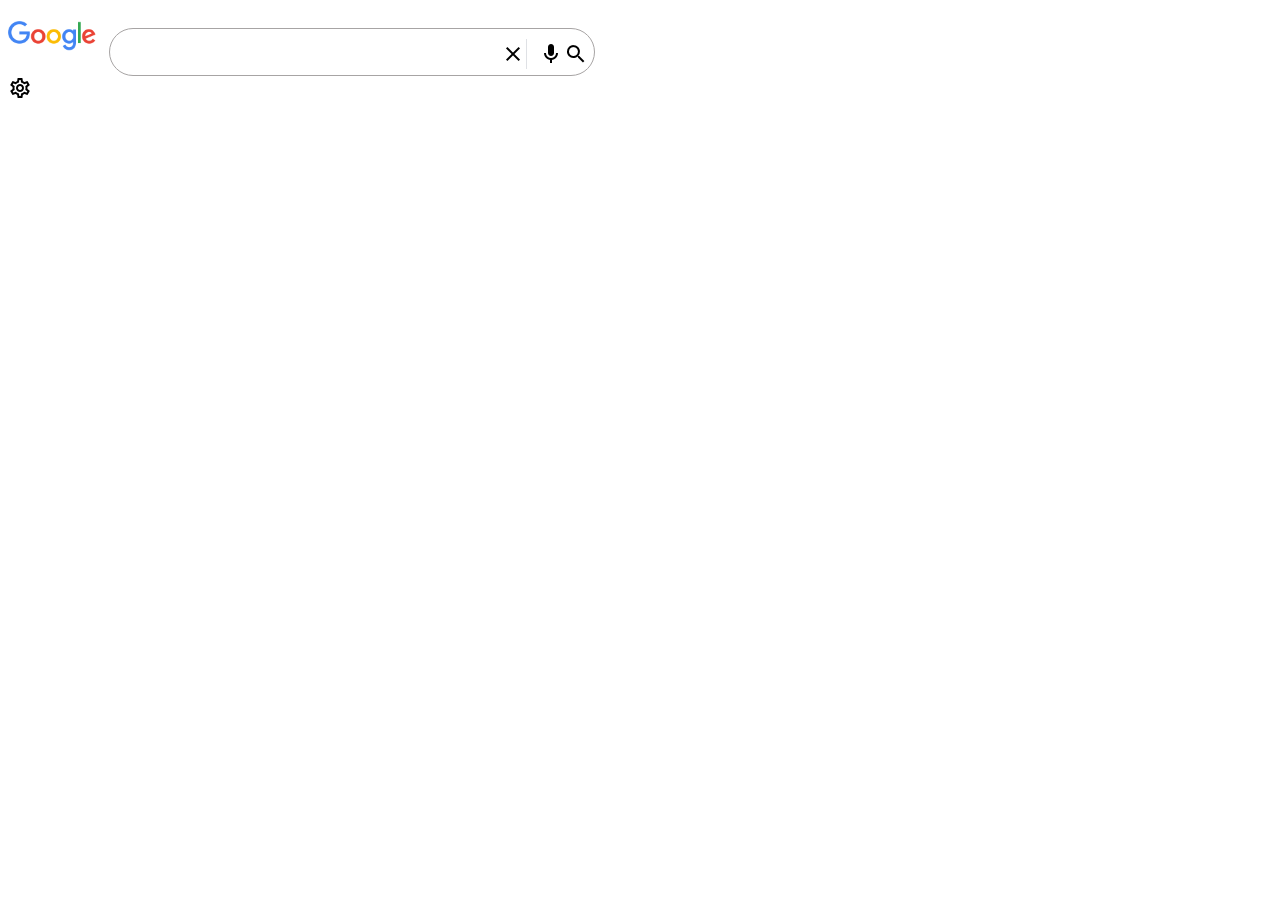
==== search-results.html @ edabccea "add logo and search bar to search-results.html" ====
<!DOCTYPE html>
<html lang="en">
    <head>
        <title>build this webpage</title>
        <link rel="stylesheet" href="search-results.css">
    </head>

    <body>
        <div class="logo-and-search">
            <img class="google-logo" src="google_logo.png" alt="google-logo">
            <form>
                <input type="text" id="search-bar">
                <img id="search-icon" src="/search-icon/1x/outline_search_black_24dp.png" alt="search-icon">
                <img id="mic-icon" src="/mic-icon/1x/outline_mic_black_24dp.png" alt="mic-icon">
                <img id=cross-icon src="close-icon/1x/close-icon.png" alt="close-icon">
                <div class="verticle-line"></div>
            </form>

            <div class="top-right-nav">
                <div class="settings">
                    <a href="#">
                        <img src="/settings-icon/1x/settings-icon.png" alt="settings-icon">
                    </a>
                </div>
            </div>
        </div>

        
    </body>
</html>
---- search-results.css ----
.google-logo {
    float: left;
    width: 7%;
    margin-top: 1%;
    margin-right: 1%;
}

#search-bar {
    display: inline-block;
    justify-content: center;
    margin: 20px auto;
    margin-bottom: 0px;
    height: 44px;
    width: 38%;
    border-radius: 24px;
    border-width: 1px;
    border: solid 1px rgb(167, 164, 164);
    text-indent: 8%;

}

#cross-icon {
    position: absolute;
    left: 39%;
    top: 35%;

}

#search-icon {
    position: absolute;
    top: 35%;
    left: 44%;
}

#mic-icon {
    position: absolute;
    top: 35%;
    left: 42%;
}

.verticle-line {
    position: absolute;
    height: 30px;
    border-left: solid 1px #dfe1e5;
    left: 41%;
    top: 32%;
}

.logo-and-search {
    position: relative;
}
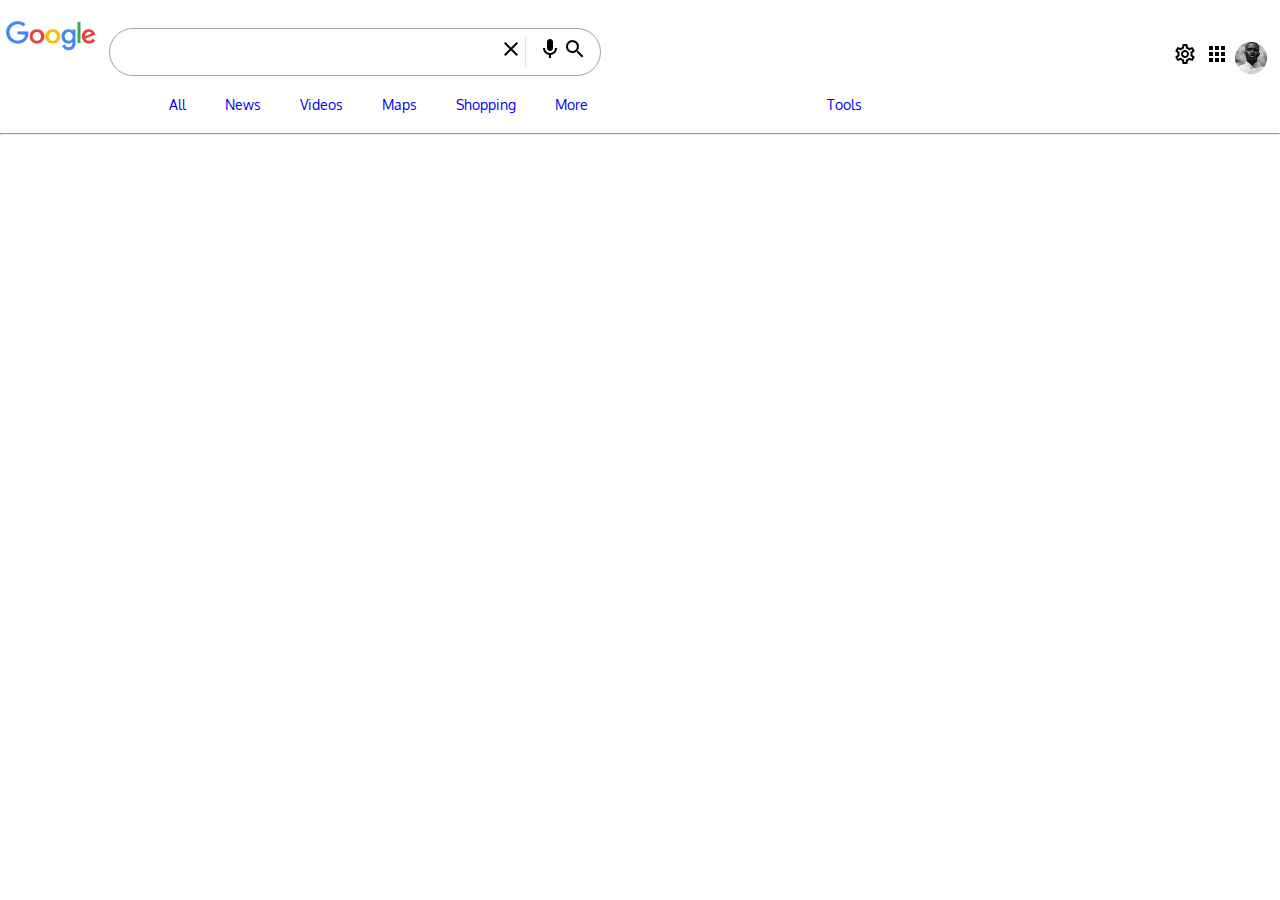
==== commit 6cb7aec7: "add search bar and main nav" ====
--- a/search-results.html
+++ b/search-results.html
@@ -3,10 +3,13 @@
     <head>
         <title>build this webpage</title>
         <link rel="stylesheet" href="search-results.css">
+        <link rel="preconnect" href="https://fonts.googleapis.com">
+        <link rel="preconnect" href="https://fonts.gstatic.com" crossorigin>
+        <link href="https://fonts.googleapis.com/css2?family=Oxygen:wght@300&display=swap" rel="stylesheet">
     </head>
 
     <body>
-        <div class="logo-and-search">
+        <div class="top-nav">
             <img class="google-logo" src="google_logo.png" alt="google-logo">
             <form>
                 <input type="text" id="search-bar">
@@ -16,15 +19,64 @@
                 <div class="verticle-line"></div>
             </form>
 
-            <div class="top-right-nav">
-                <div class="settings">
-                    <a href="#">
-                        <img src="/settings-icon/1x/settings-icon.png" alt="settings-icon">
-                    </a>
-                </div>
+            <div class="settings">
+                <a href="#">
+                    <img src="/settings-icon/1x/settings-icon.png" alt="settings-icon">
+                </a>
+            </div>
+
+            <div class="apps">
+                <a href="#">
+                    <img src="apps-icon/1x/outline_apps_black_24dp.png" alt="apps-icon">
+                </a>
+            </div>
+
+            <div class="pfp">
+                <a href="#">
+                    <img id="profile-pic" src="pfp.jpg" alt="profile-picture">
+                </a>
             </div>
         </div>
 
+        <div class="main-nav-bar">
+            
+            <div class="all main-link">
+                <a href="#">
+                    All
+                </a>
+            </div>
+            <div class="news main-link">
+                <a href="#">
+                    News
+                </a>
+            </div>
+            <div class="videos main-link">
+                <a href="#">
+                    Videos
+                </a>
+            </div>
+            <div class="maps main-link">
+                <a href="#">
+                    Maps
+                </a>
+            </div>
+            <div class="shopping main-link">
+                <a href="#">
+                    Shopping
+                </a>
+            </div>
+            <div class="more main-link">
+                <a href="#">
+                    More
+                </a>
+            </div>
+            <div class="tools main-link">
+                <a href="#">
+                    Tools
+                </a>
+            </div>
+        </div>
+        <hr class="top-nav-br">
         
     </body>
 </html>--- a/search-results.css
+++ b/search-results.css
@@ -1,8 +1,24 @@
+body {
+    margin-left: 0px;
+    margin-right: 0px;
+}
+
+a:link {
+    text-decoration: none;
+}
+
+a:visited {
+    text-decoration: none;
+    color: rgb(61, 61, 61);
+  } 
+        /* Top nav styles */
+
 .google-logo {
     float: left;
     width: 7%;
     margin-top: 1%;
     margin-right: 1%;
+    margin-left: 0.5%;
 }
 
 #search-bar {
@@ -22,19 +38,19 @@
 #cross-icon {
     position: absolute;
     left: 39%;
-    top: 35%;
+    top: 43%;
 
 }
 
 #search-icon {
     position: absolute;
-    top: 35%;
+    top: 43%;
     left: 44%;
 }
 
 #mic-icon {
     position: absolute;
-    top: 35%;
+    top: 43%;
     left: 42%;
 }
 
@@ -43,9 +59,86 @@
     height: 30px;
     border-left: solid 1px #dfe1e5;
     left: 41%;
-    top: 32%;
+    top: 43%;
 }
 
-.logo-and-search {
+.settings {
+    position: absolute;
+    right: 6.5%;
+    top: 50%;
+}
+
+.apps {
+    position: absolute;
+    right: 4%;
+    top: 50%;
+}
+
+#profile-pic {
+    border-radius: 50%;
+    position: absolute;
+    right: 1%;
+    top: 50%;
+}
+
+.top-nav {
     position: relative;
+}
+
+
+        /* Main nav styles */
+
+.main-nav-bar {
+    margin-top: 20px;
+    position: relative;
+    margin-left: 169px;
+    font-family: 'Oxygen', sans-serif;
+    font-size: 13.5px;
+}
+
+.all {
+    position: relative;
+    display: inline-block;
+    padding-right: 35px;
+}
+
+.news {
+    position: relative;
+    display: inline-block;
+    padding-right: 35px;
+}
+
+.videos {
+    position: relative;
+    display: inline-block;
+    padding-right: 35px;
+}
+
+.maps {
+    position: relative;
+    display: inline-block;
+    padding-right: 35px;
+}
+
+.shopping {
+    position: relative;
+    display: inline-block;
+    padding-right: 35px;
+}
+
+.more {
+    position: relative;
+    display: inline-block;
+    padding-right: 35px;
+}
+
+.tools {
+    position: relative;
+    display: inline-block;
+    padding-right: 35px;
+    padding-left: 200px;
+}
+
+.top-nav-br {
+    margin-top: 20px;
 }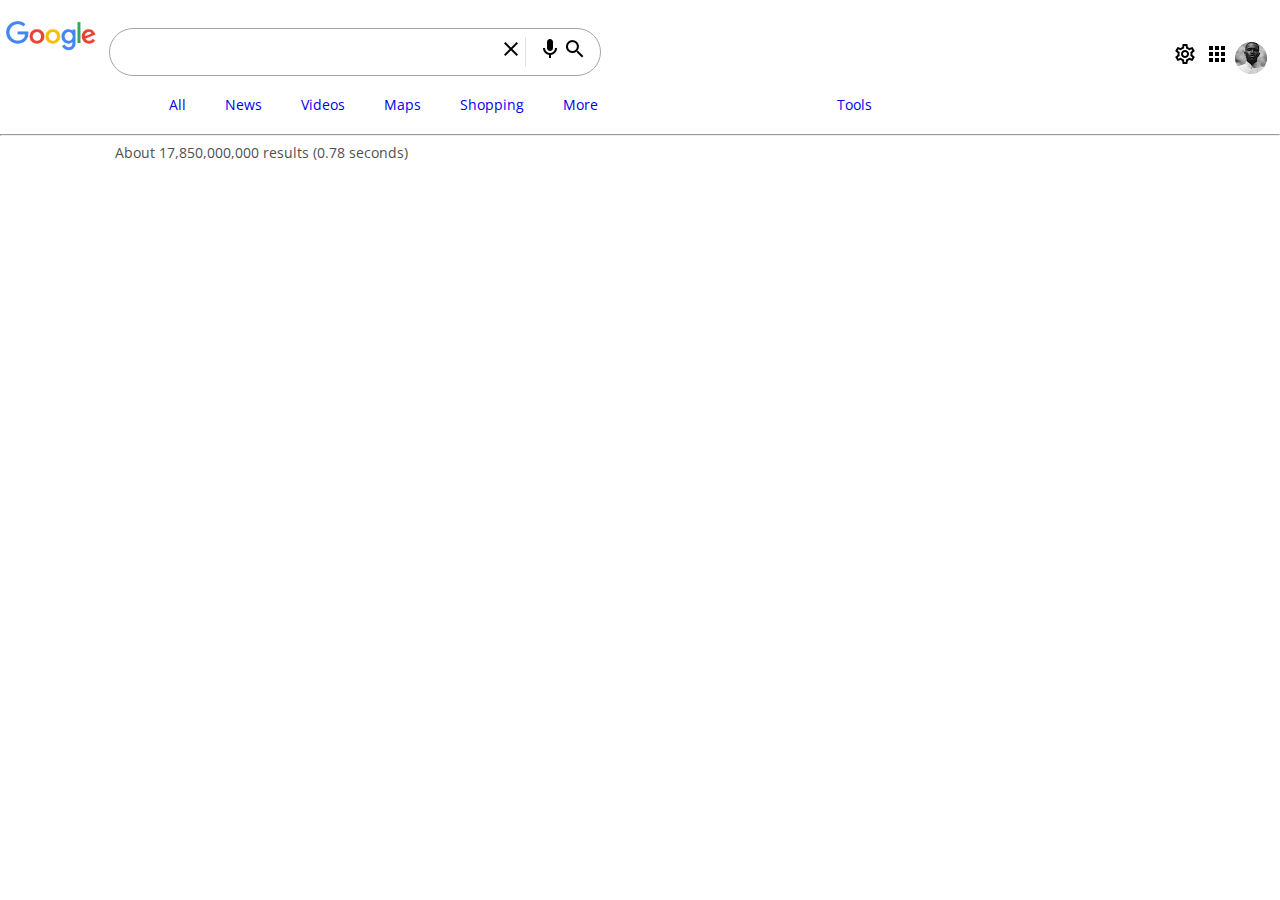
==== commit 115277df: "implement search result number" ====
--- a/search-results.html
+++ b/search-results.html
@@ -5,7 +5,7 @@
         <link rel="stylesheet" href="search-results.css">
         <link rel="preconnect" href="https://fonts.googleapis.com">
         <link rel="preconnect" href="https://fonts.gstatic.com" crossorigin>
-        <link href="https://fonts.googleapis.com/css2?family=Oxygen:wght@300&display=swap" rel="stylesheet">
+        <link href="https://fonts.googleapis.com/css2?family=Open+Sans:wght@300&display=swap" rel="stylesheet">
     </head>
 
     <body>
@@ -78,5 +78,10 @@
         </div>
         <hr class="top-nav-br">
         
+        <div class="amount-of-results">
+            About 17,850,000,000 results (0.78 seconds)
+        </div>
+
+        <!-- Might just to  -->
     </body>
 </html>--- a/search-results.css
+++ b/search-results.css
@@ -92,7 +92,7 @@
     margin-top: 20px;
     position: relative;
     margin-left: 169px;
-    font-family: 'Oxygen', sans-serif;
+    font-family: 'Open Sans', sans-serif;
     font-size: 13.5px;
 }
 
@@ -141,4 +141,11 @@
 
 .top-nav-br {
     margin-top: 20px;
+}
+
+.amount-of-results {
+    font-family: 'Open Sans', sans-serif;
+    font-size: 13.5px;
+    color:rgb(80, 80, 80);
+    margin-left: 9%;
 }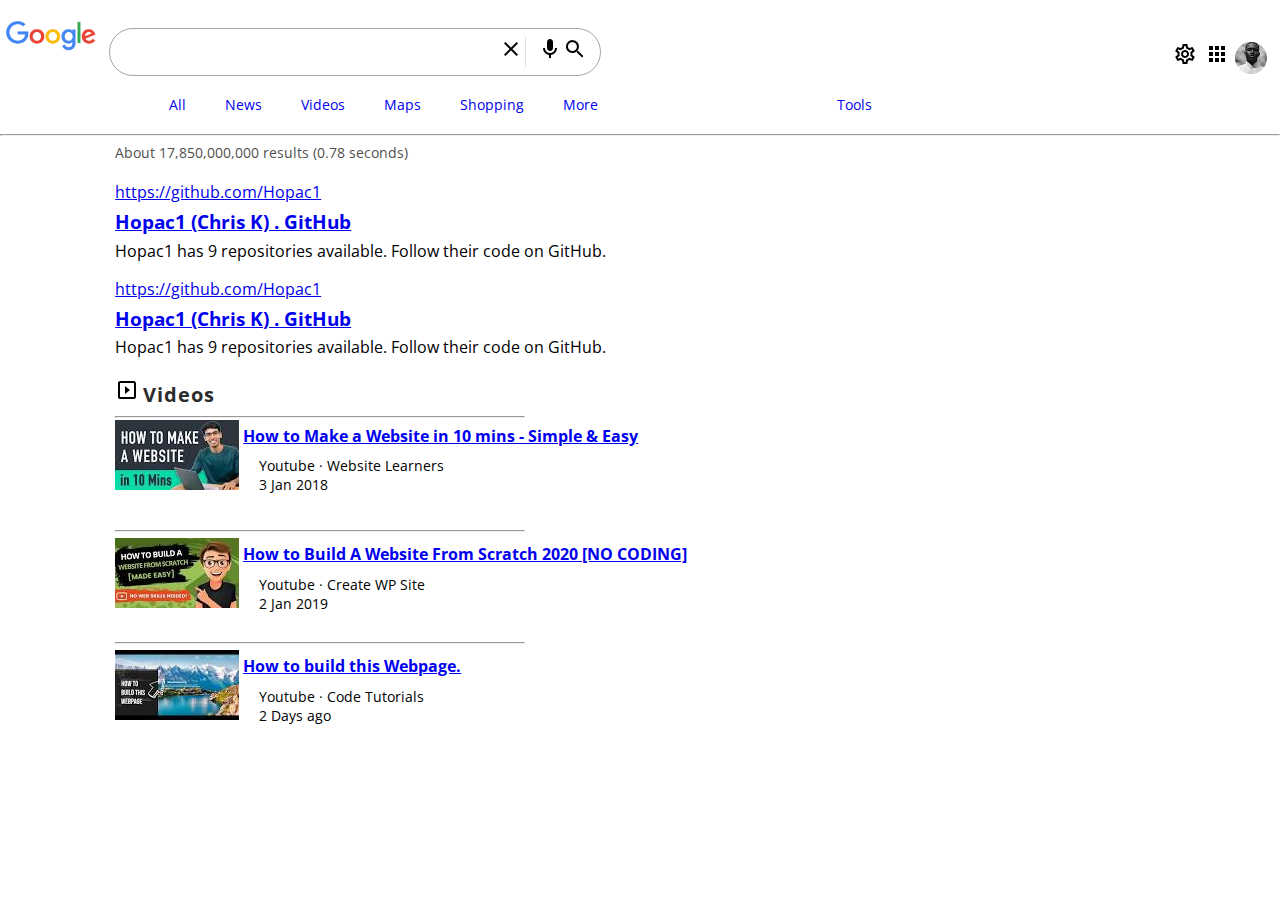
==== commit 649eb7b4: "add video results and images" ====
--- a/search-results.html
+++ b/search-results.html
@@ -82,6 +82,55 @@
             About 17,850,000,000 results (0.78 seconds)
         </div>
 
-        <!-- Might just to  -->
+        <div class="main-col">
+            <div class="results">
+                <div class="results-one">
+                    <div class="link-and-h3">
+                        <a class="link" href="#">https://github.com/Hopac1</a>
+                        <a class="site-h3" href="#"><h3>Hopac1 (Chris K) . GitHub</h3></a>
+                        <p>Hopac1 has 9 repositories available. Follow their code on GitHub.</p>
+                    </div>
+                </div>
+
+                <div class="results-two">
+                    <div class="link-and-h3">
+                        <a class="link" href="#">https://github.com/Hopac1</a>
+                        <a class="site-h3" href="#"><h3 class="site-h3">Hopac1 (Chris K) . GitHub</h3></a>
+                        <p>Hopac1 has 9 repositories available. Follow their code on GitHub.</p>
+                    </div>
+                </div>
+
+                <div class="videos-h2">
+                    <span>
+                    <img class="video-icon" src="slideshow-icon/1x/slideshow-icon.png" alt="video-icon">
+                    <h2> Videos</h2>
+                    </span>
+
+                    <hr class="short-hr short-hr-one">
+                    <div class="video-one">
+                        <img src="first-video-thumbnail.jpeg" alt="video-thumbnail">
+                        <span><h4><a href="#">How to Make a Website in 10 mins - Simple & Easy</a></h4></span>
+                        <br>
+                        <span class="video-info">Youtube · Website Learners <br> 3 Jan 2018</span>
+                    </div>
+
+                    <hr class="short-hr short-hr-two">
+                    <div class="video-two">
+                        <img src="second-video-thumbnail.jpeg" alt="video-thumbnail">
+                        <span><h4><a href="#">How to Build A Website From Scratch 2020 [NO CODING]</a></h4></span>
+                        <br>
+                        <span class="video-info">Youtube · Create WP Site <br> 2 Jan 2019</span>
+                    </div>
+
+                    <hr class="short-hr short-hr-three">
+                    <div class="video-three">
+                        <img src="third-video-thumbnail.jpeg" alt="video-thumbnail">
+                        <span><h4><a href="#">How to build this Webpage.</a></h4></span>
+                        <br>
+                        <span class="video-info">Youtube · Code Tutorials <br> 2 Days ago</span>
+                    </div>
+                </div>
+            </div>
+        </div>
     </body>
 </html>--- a/search-results.css
+++ b/search-results.css
@@ -1,16 +1,19 @@
 body {
     margin-left: 0px;
     margin-right: 0px;
-}
-
-a:link {
+    font-family: 'Open Sans', sans-serif;;
+}
+
+.main-nav-bar a:link {
     text-decoration: none;
 }
 
-a:visited {
+.main-nav-bar a:visited {
     text-decoration: none;
     color: rgb(61, 61, 61);
   } 
+
+
         /* Top nav styles */
 
 .google-logo {
@@ -148,4 +151,107 @@
     font-size: 13.5px;
     color:rgb(80, 80, 80);
     margin-left: 9%;
-}+    margin-bottom: 1.5%;
+}
+
+        /* Page results styles */
+
+h3 {
+    margin-top: 0.5%;
+    margin-bottom: 0.5%;
+}
+
+p {
+    margin-top: 0.5%;
+}
+
+h2 {
+
+    color: rgb(44, 44, 44);
+    letter-spacing: 1px;
+    margin-bottom: 0;
+    display: inline;
+    font-size: 20px;
+}
+
+h4 {
+    display: inline;
+    position: relative;
+    bottom: 3rem;
+}
+
+.main-col {
+    margin-left: 9%;
+}
+
+.people-also-search-for-box {
+    border: 1px solid rgb(167, 164, 164);
+    border-radius: 10px;
+    width: 35%;
+    height: 150px;
+}
+
+.people-also-search-for {
+    margin-left: 3%;
+    margin-top: 4%;
+}
+
+ul.a {
+    list-style-type: none;
+}
+
+.short-hr {
+    position: absolute;
+    width: 35%;
+}
+
+.videos-h2 {
+    margin-top: 20px;
+    position: relative;
+}
+
+.video-one {
+    margin-top: 1%;
+    position: absolute;
+    border-radius: 5px;
+}
+
+.video-two {
+    position: absolute;
+    top: 10rem;
+    border-radius: 5px;
+}
+
+.video-info {
+    font-size: 14px;
+    position: absolute;
+    left: 9rem;
+    bottom: 1%;
+}
+
+.short-hr-two {
+    top: 9rem;
+}
+
+.video-three {
+    position: absolute;
+    top: 17rem;
+}
+
+.short-hr-three {
+    top: 16rem;
+}
+/* 
+______________________________________
+|    <------NEEDS ADJUSTING--------->  |
+|______________________________________|
+
+.site-h3 a:link {
+    text-decoration: none;
+}
+
+
+.site-h3 a:hover {
+    text-decoration: underline;
+}  */
+
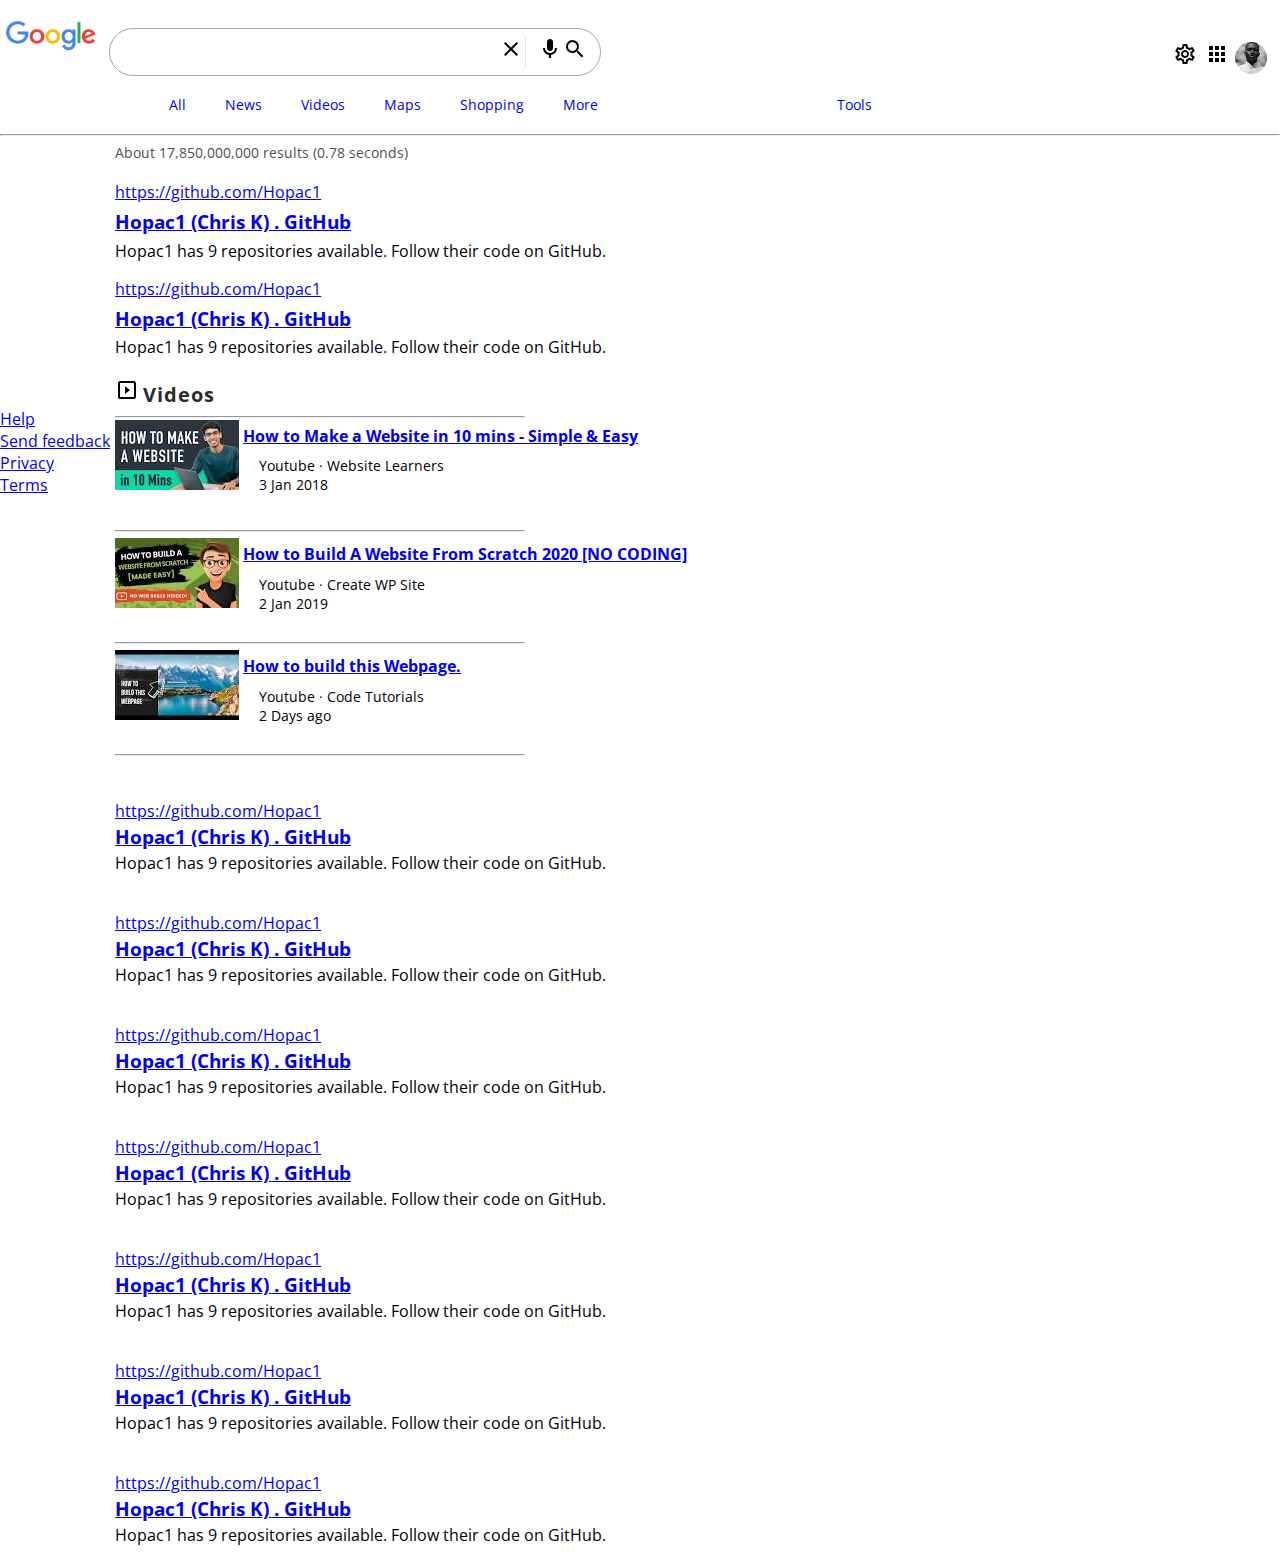
==== commit 01d6a4da: "add rest of search results" ====
--- a/search-results.html
+++ b/search-results.html
@@ -129,8 +129,85 @@
                         <br>
                         <span class="video-info">Youtube · Code Tutorials <br> 2 Days ago</span>
                     </div>
-                </div>
-            </div>
-        </div>
+                    <hr class="short-hr short-hr-four">
+
+                </div>
+            </div>
+            <div class="rest-of-results">
+
+                <div class="results-three">
+                    <div class="link-and-h3">
+                        <a class="link" href="#">https://github.com/Hopac1</a>
+                        <a class="site-h3" href="#"><h3 class="site-h3">Hopac1 (Chris K) . GitHub</h3></a>
+                        <p>Hopac1 has 9 repositories available. Follow their code on GitHub.</p>
+                    </div>
+                </div>
+
+                <div class="results-four">
+                    <div class="link-and-h3">
+                        <a class="link" href="#">https://github.com/Hopac1</a>
+                        <a class="site-h3" href="#"><h3 class="site-h3">Hopac1 (Chris K) . GitHub</h3></a>
+                        <p>Hopac1 has 9 repositories available. Follow their code on GitHub.</p>
+                    </div>
+                </div>
+
+                <div class="results-five">
+                    <div class="link-and-h3">
+                        <a class="link" href="#">https://github.com/Hopac1</a>
+                        <a class="site-h3" href="#"><h3 class="site-h3">Hopac1 (Chris K) . GitHub</h3></a>
+                        <p>Hopac1 has 9 repositories available. Follow their code on GitHub.</p>
+                    </div>
+                </div>
+
+                <div class="results-six">
+                    <div class="link-and-h3">
+                        <a class="link" href="#">https://github.com/Hopac1</a>
+                        <a class="site-h3" href="#"><h3 class="site-h3">Hopac1 (Chris K) . GitHub</h3></a>
+                        <p>Hopac1 has 9 repositories available. Follow their code on GitHub.</p>
+                    </div>
+                </div>
+
+                <div class="results-seven">
+                    <div class="link-and-h3">
+                        <a class="link" href="#">https://github.com/Hopac1</a>
+                        <a class="site-h3" href="#"><h3 class="site-h3">Hopac1 (Chris K) . GitHub</h3></a>
+                        <p>Hopac1 has 9 repositories available. Follow their code on GitHub.</p>
+                    </div>
+                </div>
+
+                <div class="results-eight">
+                    <div class="link-and-h3">
+                        <a class="link" href="#">https://github.com/Hopac1</a>
+                        <a class="site-h3" href="#"><h3 class="site-h3">Hopac1 (Chris K) . GitHub</h3></a>
+                        <p>Hopac1 has 9 repositories available. Follow their code on GitHub.</p>
+                    </div>
+                </div>
+
+                <div class="results-nine">
+                    <div class="link-and-h3">
+                        <a class="link" href="#">https://github.com/Hopac1</a>
+                        <a class="site-h3" href="#"><h3 class="site-h3">Hopac1 (Chris K) . GitHub</h3></a>
+                        <p>Hopac1 has 9 repositories available. Follow their code on GitHub.</p>
+                    </div>
+                </div>
+            </div>
+        </div>
+
+        <footer>
+            <div class="footer-container">
+                <div class="help">
+                    <a href="#">Help</a>
+                </div>
+                <div class="send-feedback">
+                    <a href="#">Send feedback</a>
+                </div>
+                <div class="privacy">
+                    <a href="#">Privacy</a>
+                </div>
+                <div class="terms">
+                    <a href="#">Terms</a>
+                </div>
+            </div>
+        </footer>
     </body>
 </html>--- a/search-results.css
+++ b/search-results.css
@@ -1,7 +1,8 @@
 body {
     margin-left: 0px;
     margin-right: 0px;
-    font-family: 'Open Sans', sans-serif;;
+    font-family: 'Open Sans', sans-serif;
+    height: 100%;
 }
 
 .main-nav-bar a:link {
@@ -184,18 +185,6 @@
     margin-left: 9%;
 }
 
-.people-also-search-for-box {
-    border: 1px solid rgb(167, 164, 164);
-    border-radius: 10px;
-    width: 35%;
-    height: 150px;
-}
-
-.people-also-search-for {
-    margin-left: 3%;
-    margin-top: 4%;
-}
-
 ul.a {
     list-style-type: none;
 }
@@ -205,6 +194,7 @@
     width: 35%;
 }
 
+        /* Videos  */
 .videos-h2 {
     margin-top: 20px;
     position: relative;
@@ -255,3 +245,47 @@
     text-decoration: underline;
 }  */
 
+.short-hr-four {
+    position: absolute;
+    top: 23rem;
+}
+
+
+        /*  Rest of results */
+
+.results-three {
+    position: absolute;
+    top: 50rem;
+}
+
+.results-four {
+    position: absolute;
+    top: 57rem;
+}
+
+.results-five {
+    position: absolute;
+    top: 64rem;
+}
+
+.results-six {
+    position: absolute;
+    top: 71rem;
+}
+
+.results-seven {
+    position: absolute;
+    top: 78rem;
+}
+
+.results-eight {
+    position: absolute;
+    top: 85rem;
+}
+
+.results-nine {
+    position: absolute;
+    top: 92rem;
+}
+
+        /*  Footer styles */
